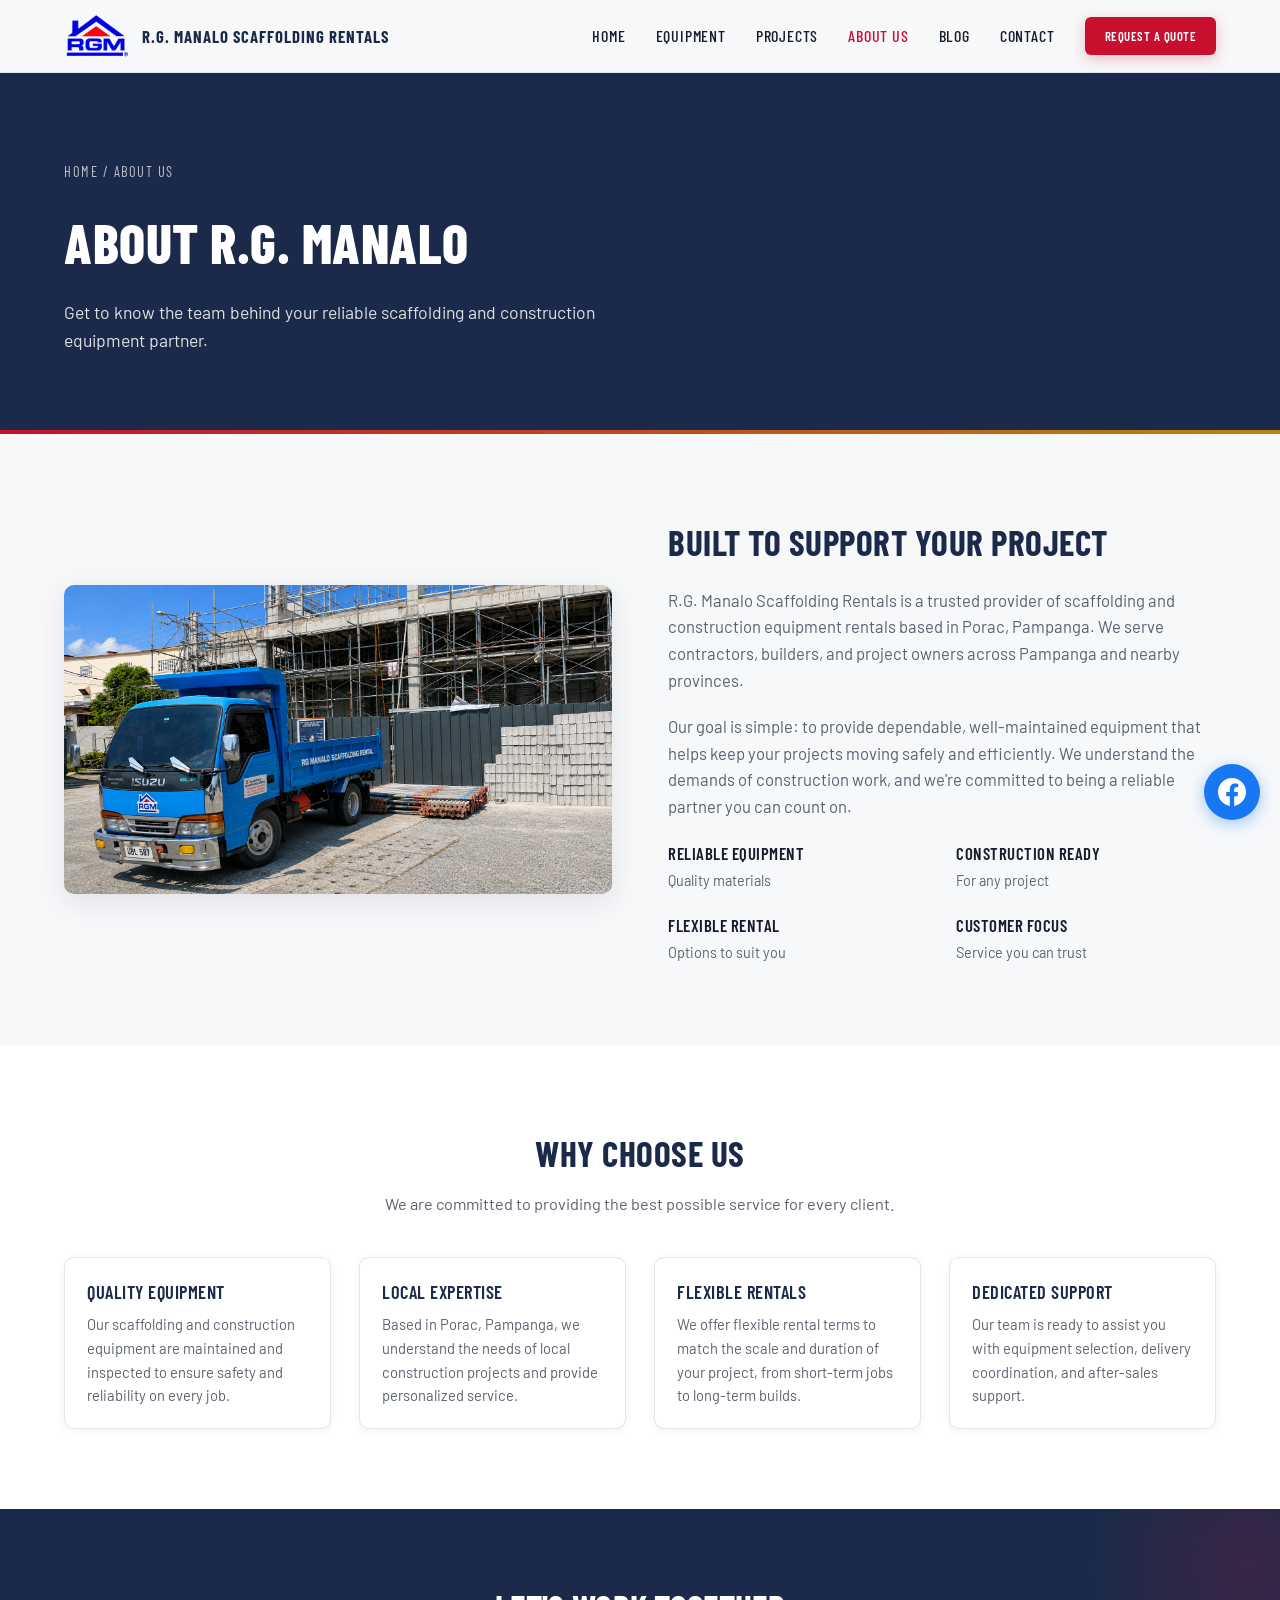
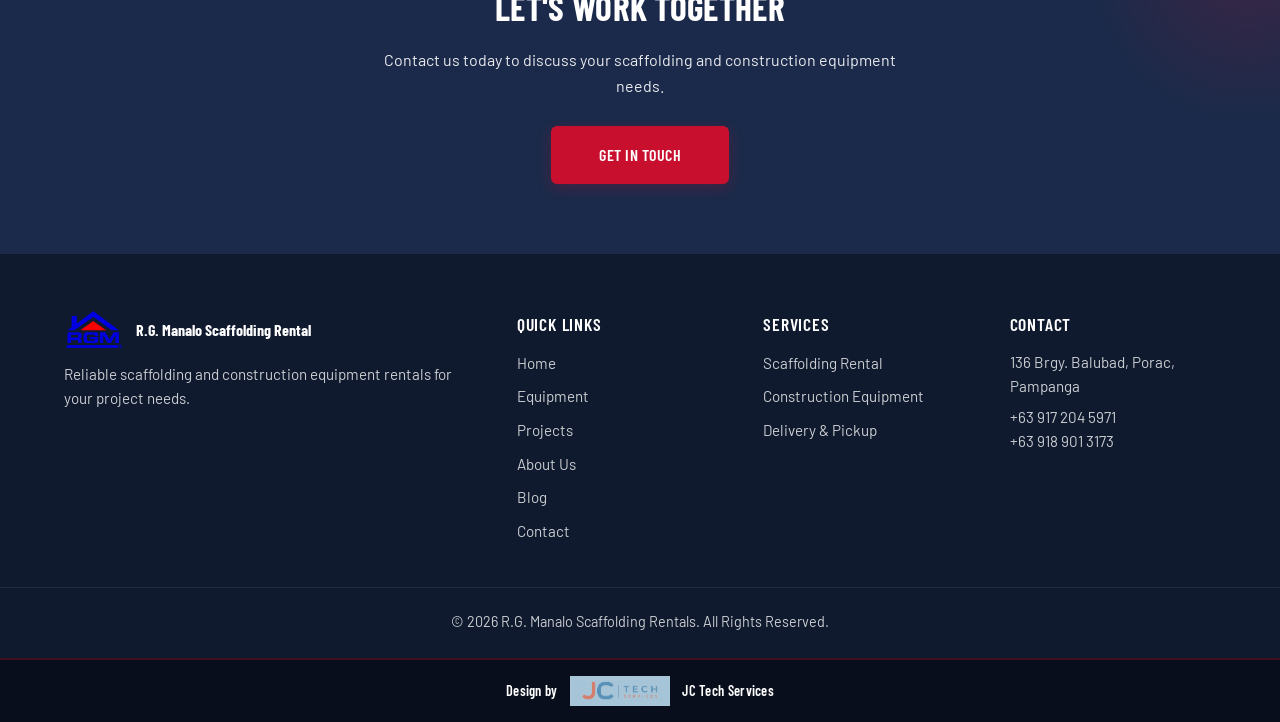
==== about.html @ a7d80285 "Add files via upload" ====
<!DOCTYPE html>
<html lang="en">
<head>
  <meta charset="UTF-8" />
  <meta name="viewport" content="width=device-width, initial-scale=1.0" />
  <title>About Us | R.G. Manalo Scaffolding Rentals</title>
  <meta name="description" content="Learn about R.G. Manalo Scaffolding Rentals, a trusted provider of scaffolding and construction equipment in Pampanga." />
  <link rel="preconnect" href="https://fonts.googleapis.com" />
  <link rel="preconnect" href="https://fonts.gstatic.com" crossorigin />
  <link href="https://fonts.googleapis.com/css2?family=Barlow+Condensed:wght@500;600;700;800&family=Barlow:wght@400;500;600;700&display=swap" rel="stylesheet" />
  <link rel="stylesheet" href="css/style.css" />
</head>
<body>

  <a href="https://www.facebook.com/" target="_blank" rel="noopener" class="sticky-facebook" aria-label="Visit our Facebook page">
    <svg viewBox="0 0 24 24"><path d="M24 12.073c0-6.627-5.373-12-12-12s-12 5.373-12 12c0 5.99 4.388 10.954 10.125 11.854v-8.385H7.078v-3.47h3.047V9.43c0-3.007 1.792-4.669 4.533-4.669 1.312 0 2.686.235 2.686.235v2.953H15.83c-1.491 0-1.956.925-1.956 1.874v2.25h3.328l-.532 3.47h-2.796v8.385C19.612 23.027 24 18.062 24 12.073z"/></svg>
  </a>

  <header class="site-header" id="siteHeader">
    <div class="container header-inner">
      <a href="index.html" class="logo">
        <img src="images/logo.png" alt="R.G. Manalo Scaffolding Rentals logo" />
        <span class="logo-text">R.G. Manalo Scaffolding Rentals</span>
      </a>
      <nav class="nav" id="mainNav">
        <ul class="nav-list" id="navList">
          <li><a href="index.html">Home</a></li>
          <li><a href="equipment.html">Equipment</a></li>
          <li><a href="projects.html">Projects</a></li>
          <li><a href="about.html">About Us</a></li>
          <li><a href="blog.html">Blog</a></li>
          <li><a href="contact.html">Contact</a></li>
        </ul>
        <a href="contact.html" class="btn btn-primary btn-cta-nav">Request a Quote</a>
        <button class="hamburger" id="hamburger" aria-label="Toggle navigation" aria-controls="navList" aria-expanded="false">
          <span></span><span></span><span></span>
        </button>
      </nav>
    </div>
  </header>

  <section class="page-header">
    <div class="container">
      <div class="breadcrumb"><a href="index.html">Home</a> / About Us</div>
      <h1>About R.G. Manalo</h1>
      <p>Get to know the team behind your reliable scaffolding and construction equipment partner.</p>
    </div>
  </section>

  <section class="about">
    <div class="container about-grid">
      <div class="about-image">
        <img src="images/about.png" alt="R.G. Manalo Scaffolding Rentals team and equipment" />
      </div>
      <div class="about-text">
        <h2>Built to Support Your Project</h2>
        <p>R.G. Manalo Scaffolding Rentals is a trusted provider of scaffolding and construction equipment rentals based in Porac, Pampanga. We serve contractors, builders, and project owners across Pampanga and nearby provinces.</p>
        <p>Our goal is simple: to provide dependable, well-maintained equipment that helps keep your projects moving safely and efficiently. We understand the demands of construction work, and we're committed to being a reliable partner you can count on.</p>
        <div class="stats">
          <div><strong>Reliable Equipment</strong><span>Quality materials</span></div>
          <div><strong>Construction Ready</strong><span>For any project</span></div>
          <div><strong>Flexible Rental</strong><span>Options to suit you</span></div>
          <div><strong>Customer Focus</strong><span>Service you can trust</span></div>
        </div>
      </div>
    </div>
  </section>

  <section>
    <div class="container">
      <div class="text-center">
        <h2 class="section-title">Why Choose Us</h2>
        <p class="section-sub">We are committed to providing the best possible service for every client.</p>
      </div>
      <div class="card-grid">
        <div class="card">
          <div class="card-body">
            <h3>Quality Equipment</h3>
            <p>Our scaffolding and construction equipment are maintained and inspected to ensure safety and reliability on every job.</p>
          </div>
        </div>
        <div class="card">
          <div class="card-body">
            <h3>Local Expertise</h3>
            <p>Based in Porac, Pampanga, we understand the needs of local construction projects and provide personalized service.</p>
          </div>
        </div>
        <div class="card">
          <div class="card-body">
            <h3>Flexible Rentals</h3>
            <p>We offer flexible rental terms to match the scale and duration of your project, from short-term jobs to long-term builds.</p>
          </div>
        </div>
        <div class="card">
          <div class="card-body">
            <h3>Dedicated Support</h3>
            <p>Our team is ready to assist you with equipment selection, delivery coordination, and after-sales support.</p>
          </div>
        </div>
      </div>
    </div>
  </section>

  <section class="featured-cta">
    <div class="container">
      <h2>Let's Work Together</h2>
      <p>Contact us today to discuss your scaffolding and construction equipment needs.</p>
      <a href="contact.html" class="btn btn-primary btn-large">Get in Touch</a>
    </div>
  </section>

  <footer class="site-footer">
    <div class="container footer-grid">
      <div>
        <div class="footer-logo">
          <img src="images/logo.png" alt="R.G. Manalo Scaffolding Rentals logo" />
          <span style="font-weight:700;color:#fff;font-family:'Barlow Condensed',sans-serif;">R.G. Manalo Scaffolding Rental</span>
        </div>
        <p>Reliable scaffolding and construction equipment rentals for your project needs.</p>
      </div>
      <div>
        <h4>Quick Links</h4>
        <ul>
          <li><a href="index.html">Home</a></li>
          <li><a href="equipment.html">Equipment</a></li>
          <li><a href="projects.html">Projects</a></li>
          <li><a href="about.html">About Us</a></li>
          <li><a href="blog.html">Blog</a></li>
          <li><a href="contact.html">Contact</a></li>
        </ul>
      </div>
      <div>
        <h4>Services</h4>
        <ul>
          <li><a href="equipment.html">Scaffolding Rental</a></li>
          <li><a href="equipment.html">Construction Equipment</a></li>
          <li><a href="contact.html">Delivery &amp; Pickup</a></li>
        </ul>
      </div>
      <div>
        <h4>Contact</h4>
        <p>136 Brgy. Balubad, Porac, Pampanga</p>
        <p>+63 917 204 5971<br />+63 918 901 3173</p>
      </div>
    </div>
    <div class="footer-bottom">
      <p>&copy; 2026 R.G. Manalo Scaffolding Rentals. All Rights Reserved.</p>
    </div>
  </footer>

  <div class="design-credit">
    <div class="container credit-content">
      <span>Design by</span>
      <img src="images/jc-logo.png" alt="JC Tech Services logo" />
      <span><a href="#" target="_blank">JC Tech Services</a></span>
    </div>
  </div>

  <script src="js/main.js"></script>
</body>
</html>
---- css/style.css ----
/* ===== RESET & BASE ===== */
* { margin: 0; padding: 0; box-sizing: border-box; }
html { scroll-behavior: smooth; -webkit-text-size-adjust: 100%; }
body {
  font-family: 'Barlow', sans-serif;
  color: #1a1a2e;
  background: #ffffff;
  line-height: 1.6;
  overflow-x: hidden;
}
body.menu-open { overflow: hidden; }
img { max-width: 100%; display: block; }
a { text-decoration: none; color: inherit; }
ul { list-style: none; }
.container { width: 100%; max-width: 1200px; margin: 0 auto; padding: 0 24px; }

/* ===== PROFESSIONAL COLOR PALETTE ===== */
:root {
  --brand-primary: #1B2A4A;
  --brand-accent: #C8102E;
  --brand-gold: #B8860B;
  --white: #FFFFFF;
  --dark: #1a1a2e;
  --dark-navy: #0F1A2E;
  --light-gray: #F7F8FA;
  --medium-gray: #5A6270;
  --border: #E2E5EA;
  --shadow-sm: 0 2px 8px rgba(15, 26, 46, 0.06);
  --shadow-md: 0 8px 30px rgba(15, 26, 46, 0.10);
  --shadow-lg: 0 16px 48px rgba(15, 26, 46, 0.14);
}

/* ===== TYPOGRAPHY ===== */
h1, h2, h3, h4, h5, h6, .logo-text, .btn, .hero-label,
.section-title, .nav-list a, .card-body h3, .blog-card h3,
.project-card h3, .breadcrumb, .blog-meta, .footer-grid h3,
.footer-grid h4, .design-credit .credit-content span {
  font-family: 'Barlow Condensed', 'Barlow', sans-serif;
  letter-spacing: 0.3px;
}

/* ===== BUTTONS ===== */
.btn {
  display: inline-block;
  padding: 13px 32px;
  font-weight: 600;
  font-size: 1rem;
  border-radius: 6px;
  border: none;
  cursor: pointer;
  transition: all 0.25s ease;
  text-align: center;
  letter-spacing: 0.5px;
  text-transform: uppercase;
  font-size: 0.9rem;
}
.btn-primary {
  background: var(--brand-accent);
  color: #fff;
  box-shadow: 0 4px 14px rgba(200, 16, 46, 0.25);
}
.btn-primary:hover {
  background: #a30d26;
  transform: translateY(-2px);
  box-shadow: 0 8px 22px rgba(200, 16, 46, 0.35);
}
.btn-outline {
  background: transparent;
  color: #fff;
  border: 2px solid rgba(255, 255, 255, 0.5);
}
.btn-outline:hover { background: rgba(255, 255, 255, 0.1); border-color: #fff; }
.btn-navy {
  background: var(--brand-primary);
  color: #fff;
  box-shadow: 0 4px 14px rgba(27, 42, 74, 0.25);
}
.btn-navy:hover { background: #14203a; transform: translateY(-2px); }
.btn-large { padding: 16px 48px; font-size: 1rem; }

/* ===== STICKY FACEBOOK ===== */
.sticky-facebook {
  position: fixed; right: 20px; bottom: 80px; z-index: 999;
  background: #1877f2; color: #fff; width: 56px; height: 56px;
  border-radius: 50%; display: flex; align-items: center; justify-content: center;
  box-shadow: 0 4px 16px rgba(24, 119, 242, 0.4);
  transition: transform 0.25s ease, box-shadow 0.25s ease;
}
.sticky-facebook:hover { transform: scale(1.1); box-shadow: 0 6px 24px rgba(24, 119, 242, 0.6); }
.sticky-facebook svg { width: 28px; height: 28px; fill: #fff; }

/* ===== HEADER ===== */
.site-header {
  position: fixed; top: 0; left: 0; width: 100%; z-index: 1000;
  background: rgba(255, 255, 255, 0.97);
  backdrop-filter: blur(10px);
  box-shadow: 0 1px 0 var(--border);
  transition: all 0.3s ease;
  padding: 14px 0;
}
.site-header.scrolled { padding: 8px 0; box-shadow: var(--shadow-sm); }
.header-inner { display: flex; align-items: center; justify-content: space-between; }
.logo { display: flex; align-items: center; gap: 12px; }
.logo img { height: 44px; width: auto; display: block; }
.logo-text {
  font-weight: 700;
  font-size: 1.05rem;
  line-height: 1.2;
  color: var(--brand-primary);
  text-transform: uppercase;
  letter-spacing: 1px;
}
.nav { display: flex; align-items: center; gap: 8px; }
.nav-list { display: flex; gap: 2px; }
.nav-list a {
  font-weight: 500;
  font-size: 1rem;
  padding: 8px 14px;
  border-radius: 6px;
  color: var(--dark);
  transition: all 0.2s;
  text-transform: uppercase;
  letter-spacing: 0.8px;
}
.nav-list a:hover, .nav-list a.active {
  background: var(--light-gray); color: var(--brand-accent);
}
.btn-cta-nav { padding: 9px 20px; font-size: 0.8rem; margin-left: 8px; }

/* ===== HAMBURGER ===== */
.hamburger {
  display: none;
  flex-direction: column;
  gap: 5px;
  background: none;
  border: none;
  cursor: pointer;
  padding: 8px;
  z-index: 1002;
  position: relative;
}
.hamburger span {
  display: block;
  width: 28px;
  height: 2.5px;
  background: var(--brand-primary);
  border-radius: 2px;
  transition: all 0.3s ease;
  transform-origin: center;
}
.hamburger.active span:nth-child(1) { transform: translateY(7.5px) rotate(45deg); }
.hamburger.active span:nth-child(2) { opacity: 0; transform: scaleX(0); }
.hamburger.active span:nth-child(3) { transform: translateY(-7.5px) rotate(-45deg); }

/* ===== HERO (LEFT-ALIGNED) ===== */
.hero {
  position: relative;
  min-height: 92vh;
  display: flex;
  align-items: center;
  padding: 120px 0 80px;
  overflow: hidden;
}
.hero-bg { position: absolute; inset: 0; z-index: 0; }
.hero-bg video, .hero-bg img { width: 100%; height: 100%; object-fit: cover; }
.hero-overlay {
  position: absolute; inset: 0;
  background: linear-gradient(90deg, rgba(15, 26, 46, 0.85) 0%, rgba(15, 26, 46, 0.5) 55%, rgba(15, 26, 46, 0.15) 100%);
  z-index: 1;
}
.hero-content {
  position: relative; z-index: 2; color: #fff;
  max-width: 1200px; text-align: left; margin: 0;
  padding-left: 80px; padding-right: 200px; width: 100%;
}
.hero-label {
  display: inline-block;
  font-weight: 600;
  font-size: 0.8rem;
  letter-spacing: 2.5px;
  text-transform: uppercase;
  color: #fff;
  background: var(--brand-accent);
  padding: 6px 16px;
  border-radius: 4px;
  margin-bottom: 22px;
}
.hero h1 {
  font-weight: 800;
  font-size: clamp(2.6rem, 6.5vw, 4.4rem);
  line-height: 1.02;
  margin-bottom: 18px;
  letter-spacing: -0.5px;
  text-transform: uppercase;
}
.hero p {
  font-family: 'Barlow', sans-serif;
  font-size: 1.12rem;
  opacity: 0.92;
  max-width: 520px;
  margin-bottom: 34px;
  line-height: 1.7;
}
.hero-actions { display: flex; flex-wrap: wrap; gap: 14px; }

/* ===== PAGE HEADER ===== */
.page-header {
  position: relative; padding: 160px 0 80px;
  background: var(--brand-primary); color: #fff;
  text-align: left; overflow: hidden;
}
.page-header::after {
  content: ''; position: absolute; bottom: 0; left: 0;
  width: 100%; height: 4px;
  background: linear-gradient(90deg, var(--brand-accent), var(--brand-gold));
}
.page-header h1 {
  font-weight: 800;
  font-size: clamp(2.2rem, 5vw, 3.4rem);
  margin-bottom: 12px;
  text-transform: uppercase;
  letter-spacing: 0.5px;
}
.page-header p { font-size: 1.1rem; opacity: 0.85; max-width: 600px; }
.breadcrumb {
  font-size: 0.9rem; opacity: 0.7; margin-bottom: 16px;
  text-transform: uppercase; letter-spacing: 1.5px;
}
.breadcrumb a:hover { opacity: 1; text-decoration: underline; }

/* ===== SECTIONS ===== */
section { padding: 80px 0; }
.section-title {
  font-weight: 700;
  font-size: 2.2rem;
  color: var(--brand-primary);
  margin-bottom: 10px;
  text-transform: uppercase;
  letter-spacing: 0.5px;
}
.section-sub {
  color: var(--medium-gray);
  font-size: 1.02rem;
  margin-bottom: 40px;
  max-width: 640px;
}
.text-center { text-align: center; }
.text-center .section-sub { margin-left: auto; margin-right: auto; }

/* ===== ABOUT ===== */
.about { background: var(--light-gray); }
.about-grid {
  display: grid; grid-template-columns: 1fr 1fr;
  gap: 56px; align-items: center;
}
.about-image img { width: 100%; height: auto; border-radius: 10px; box-shadow: var(--shadow-md); }
.about-text h2 {
  font-weight: 700;
  font-size: 2.2rem;
  color: var(--brand-primary);
  margin-bottom: 16px;
  text-transform: uppercase;
  letter-spacing: 0.5px;
}
.about-text p { color: var(--medium-gray); margin-bottom: 20px; font-size: 1.04rem; }
.stats { display: grid; grid-template-columns: 1fr 1fr; gap: 20px 28px; }
.stats strong {
  display: block;
  font-family: 'Barlow Condensed', sans-serif;
  font-weight: 600;
  color: var(--dark);
  font-size: 1.05rem;
  text-transform: uppercase;
  letter-spacing: 0.5px;
}
.stats span { font-size: 0.9rem; color: var(--medium-gray); }

/* ===== CARDS ===== */
.card-grid {
  display: grid; grid-template-columns: repeat(auto-fill, minmax(260px, 1fr));
  gap: 28px;
}
.card {
  background: #fff; border-radius: 10px; overflow: hidden;
  box-shadow: var(--shadow-sm); border: 1px solid var(--border);
  transition: all 0.3s ease;
}
.card:hover { transform: translateY(-4px); box-shadow: var(--shadow-md); }
.card-img {
  aspect-ratio: 4/3; background: #eee; background-size: cover;
  background-position: center; cursor: pointer;
}
.card-body { padding: 20px 22px; }
.card-body h3 {
  font-weight: 600;
  font-size: 1.15rem;
  color: var(--brand-primary);
  margin-bottom: 6px;
  text-transform: uppercase;
  letter-spacing: 0.5px;
}
.card-body p { font-size: 0.92rem; color: var(--medium-gray); }

/* ===== GALLERY ===== */
.gallery-grid {
  display: grid; grid-template-columns: repeat(auto-fill, minmax(220px, 1fr));
  gap: 24px;
}
.gallery-item {
  position: relative; border-radius: 10px; overflow: hidden;
  cursor: pointer; aspect-ratio: 1/1; background: #ddd;
  background-size: cover; background-position: center;
  transition: all 0.3s; box-shadow: var(--shadow-sm);
}
.gallery-item:hover { transform: scale(1.02); box-shadow: var(--shadow-md); }
.gallery-item .gallery-label {
  position: absolute; bottom: 0; left: 0; right: 0;
  padding: 14px 16px;
  background: linear-gradient(transparent, rgba(15, 26, 46, 0.85));
  color: #fff;
  font-family: 'Barlow Condensed', sans-serif;
  font-weight: 600;
  font-size: 0.95rem;
  text-transform: uppercase;
  letter-spacing: 0.8px;
  transform: translateY(100%);
  transition: transform 0.3s;
}
.gallery-item:hover .gallery-label { transform: translateY(0); }

/* ===== MARQUEE ===== */
.marquee-section {
  padding: 30px 0; background: var(--dark-navy); overflow: hidden;
  border-top: 3px solid var(--brand-accent);
  border-bottom: 3px solid var(--brand-accent);
}
.marquee-wrapper { display: flex; overflow: hidden; gap: 0; }
.marquee-track {
  display: flex; gap: 10px; animation: marqueeScroll 30s linear infinite; flex-shrink: 0;
}
.marquee-track img {
  height: 150px; width: 240px; object-fit: cover;
  border-radius: 8px; cursor: pointer; flex-shrink: 0;
  transition: transform 0.3s ease, border-color 0.3s ease;
  border: 3px solid rgba(255, 255, 255, 0.08);
}
.marquee-track img:hover { transform: scale(1.06); border-color: var(--brand-accent); }
@keyframes marqueeScroll {
  0% { transform: translateX(0); }
  100% { transform: translateX(-50%); }
}

/* ===== CTA SECTIONS ===== */
.featured-cta {
  background: var(--brand-primary); padding: 70px 0;
  text-align: center; color: #fff; position: relative; overflow: hidden;
}
.featured-cta::before {
  content: ''; position: absolute; top: -30%; right: -10%;
  width: 320px; height: 320px;
  background: radial-gradient(circle, rgba(200, 16, 46, 0.18), transparent 70%);
  border-radius: 50%;
}
.featured-cta h2 {
  font-weight: 700;
  font-size: 2.2rem;
  margin-bottom: 12px;
  text-transform: uppercase;
}
.featured-cta p { max-width: 560px; margin: 0 auto 28px; opacity: 0.9; }

.visual-cta {
  position: relative; padding: 90px 0; background: var(--dark-navy);
  text-align: center; color: #fff;
  background-image: url('../images/cta-scaffold.jpg');
  background-size: cover; background-position: center;
}
.visual-overlay { position: absolute; inset: 0; background: rgba(15, 26, 46, 0.80); }
.visual-content { position: relative; z-index: 2; max-width: 680px; margin: 0 auto; }
.visual-content h2 {
  font-weight: 700;
  font-size: 2.4rem;
  margin-bottom: 14px;
  text-transform: uppercase;
}
.visual-content p { font-size: 1.08rem; opacity: 0.9; margin-bottom: 28px; }

/* ===== CONTACT ===== */
.contact { background: var(--light-gray); }
.contact-grid {
  display: grid; grid-template-columns: 1fr 1fr;
  gap: 56px; align-items: start;
}
.contact-info h2 {
  font-weight: 700;
  font-size: 2.1rem;
  color: var(--brand-primary);
  margin-bottom: 18px;
  text-transform: uppercase;
}
.contact-info p { margin-bottom: 10px; font-size: 1rem; color: var(--dark); }
.contact-icon { margin-right: 8px; font-size: 1.1rem; }
.map-container {
  width: 100%; height: 400px; border-radius: 10px; overflow: hidden;
  box-shadow: var(--shadow-sm); border: 1px solid var(--border);
}
.map-container iframe { width: 100%; height: 100%; border: none; }

/* ===== FOOTER ===== */
.site-footer {
  background: var(--dark-navy); color: rgba(255, 255, 255, 0.78);
  padding: 56px 0 24px;
}
.footer-grid {
  display: grid; grid-template-columns: 2fr 1fr 1fr 1fr;
  gap: 40px; margin-bottom: 36px;
}
.footer-grid h3, .footer-grid h4 {
  font-weight: 600;
  color: #fff;
  margin-bottom: 12px;
  font-size: 1.1rem;
  text-transform: uppercase;
  letter-spacing: 0.8px;
}
.footer-logo { display: flex; align-items: center; gap: 12px; margin-bottom: 12px; }
.footer-logo img { height: 40px; width: auto; }
.footer-grid ul li { margin-bottom: 8px; }
.footer-grid ul a { font-size: 0.95rem; transition: color 0.2s; }
.footer-grid ul a:hover { color: var(--brand-gold); }
.footer-grid p { font-size: 0.95rem; margin-bottom: 6px; }
.footer-bottom {
  border-top: 1px solid rgba(255, 255, 255, 0.08);
  padding-top: 22px; text-align: center; font-size: 0.9rem;
}

/* ===== DESIGN CREDIT ===== */
.design-credit {
  background: #080E1C; padding: 16px 0;
  border-top: 2px solid rgba(200, 16, 46, 0.3); text-align: center;
}
.design-credit .credit-content {
  display: flex; align-items: center; justify-content: center;
  gap: 12px; color: rgba(255, 255, 255, 0.7);
  font-size: 0.9rem; font-family: 'Barlow', sans-serif;
}
.design-credit .credit-content img { height: 30px; width: auto; filter: brightness(0.9); }
.design-credit .credit-content span { color: #fff; font-weight: 600; }
.design-credit .credit-content a { color: #fff; transition: color 0.3s; }
.design-credit .credit-content a:hover { color: var(--brand-accent); }

/* ===== FULLSCREEN OVERLAY ===== */
.fullscreen-overlay {
  display: none; position: fixed; inset: 0;
  background: rgba(0, 0, 0, 0.95); z-index: 3000;
  align-items: center; justify-content: center;
  padding: 40px; cursor: pointer;
}
.fullscreen-overlay.active { display: flex; }
.fullscreen-overlay img {
  max-width: 90vw; max-height: 85vh; object-fit: contain;
  border-radius: 8px; box-shadow: 0 8px 40px rgba(0, 0, 0, 0.5);
}
.fullscreen-overlay .close-full {
  position: absolute; top: 30px; right: 40px;
  color: #fff; font-size: 3rem; background: none;
  border: none; cursor: pointer; transition: transform 0.3s;
  font-family: 'Barlow', sans-serif; line-height: 1;
}
.fullscreen-overlay .close-full:hover { transform: rotate(90deg); }

/* ===== BLOG ===== */
.blog-grid {
  display: grid; grid-template-columns: repeat(auto-fill, minmax(320px, 1fr));
  gap: 32px;
}
.blog-card {
  background: #fff; border-radius: 10px; overflow: hidden;
  box-shadow: var(--shadow-sm); border: 1px solid var(--border);
  transition: all 0.3s ease;
}
.blog-card:hover { transform: translateY(-4px); box-shadow: var(--shadow-md); }
.blog-card .blog-img {
  aspect-ratio: 16/9; background: #eee; background-size: cover; background-position: center;
}
.blog-card .blog-body { padding: 24px; }
.blog-card .blog-meta {
  font-size: 0.85rem; color: var(--brand-accent);
  font-weight: 600; text-transform: uppercase;
  letter-spacing: 1.2px; margin-bottom: 8px;
}
.blog-card h3 {
  font-weight: 600;
  font-size: 1.25rem;
  color: var(--brand-primary);
  margin-bottom: 8px; line-height: 1.3;
  text-transform: uppercase;
  letter-spacing: 0.3px;
}
.blog-card p { font-size: 0.95rem; color: var(--medium-gray); margin-bottom: 14px; }
.blog-card .read-more {
  font-family: 'Barlow Condensed', sans-serif;
  font-weight: 600;
  font-size: 0.95rem;
  color: var(--brand-accent);
  text-transform: uppercase;
  letter-spacing: 1px;
}
.blog-card .read-more:hover { text-decoration: underline; }

/* ===== PROJECTS ===== */
.project-grid {
  display: grid; grid-template-columns: repeat(auto-fill, minmax(300px, 1fr));
  gap: 28px;
}
.project-card {
  position: relative; border-radius: 10px; overflow: hidden;
  aspect-ratio: 4/3; background: #ddd; background-size: cover;
  background-position: center; cursor: pointer;
  box-shadow: var(--shadow-sm); transition: all 0.3s;
}
.project-card:hover { transform: scale(1.02); box-shadow: var(--shadow-md); }
.project-card .project-info {
  position: absolute; bottom: 0; left: 0; right: 0;
  padding: 24px 22px 20px;
  background: linear-gradient(transparent, rgba(15, 26, 46, 0.9));
  color: #fff;
}
.project-card .project-info h3 {
  font-weight: 600;
  font-size: 1.2rem; margin-bottom: 4px;
  text-transform: uppercase;
  letter-spacing: 0.5px;
}
.project-card .project-info span { font-size: 0.9rem; opacity: 0.85; }

/* ===== RESPONSIVE ===== */
@media (max-width: 992px) {
  .about-grid, .contact-grid { grid-template-columns: 1fr; gap: 40px; }
  .footer-grid { grid-template-columns: 1fr 1fr; }
  .map-container { height: 300px; }
  .hero-content { padding-left: 40px; padding-right: 40px; }
}

/* ===== MOBILE ===== */
@media (max-width: 768px) {
  /* Full-screen mobile menu — FIXED */
  .nav-list {
    position: fixed;
    inset: 0;
    width: 100vw;
    height: 100vh;
    height: 100dvh;
    background: #ffffff;
    flex-direction: column;
    justify-content: center;
    align-items: center;
    gap: 6px;
    padding: 80px 24px 40px;
    margin: 0;
    z-index: 1001;
    overflow-y: auto;
    opacity: 0;
    visibility: hidden;
    pointer-events: none;
    transform: translateY(-12px);
    transition: opacity 0.3s ease, transform 0.3s ease, visibility 0.3s ease;
    display: flex;
  }
  .nav-list.open {
    opacity: 1;
    visibility: visible;
    pointer-events: auto;
    transform: translateY(0);
  }
  .nav-list li { width: 100%; text-align: center; }
  .nav-list a {
    display: block;
    font-size: 1.9rem;
    padding: 14px 20px;
    font-weight: 600;
    color: var(--dark);
    text-transform: uppercase;
    letter-spacing: 1.5px;
    transition: color 0.2s;
  }
  .nav-list a:hover, .nav-list a.active { color: var(--brand-accent); background: transparent; }
  .btn-cta-nav { display: none; }
  .hamburger { display: flex; }

  /* Hero — full screen on mobile */
  .hero {
    min-height: 100vh;
    min-height: 100dvh;
    padding: 100px 0 60px;
    align-items: center;
  }
  .hero-content {
    padding-left: 24px;
    padding-right: 24px;
    text-align: left;
    max-width: 100%;
  }
  .hero h1 { font-size: 2.4rem; line-height: 1.05; }
  .hero p { font-size: 1.05rem; max-width: 100%; }
  .hero-actions { gap: 10px; }

  .page-header { padding: 130px 0 60px; }
  .section-title { font-size: 1.8rem; }
  .about-text h2, .contact-info h2 { font-size: 1.8rem; }
  .featured-cta h2, .visual-content h2 { font-size: 1.8rem; }
  .stats { grid-template-columns: 1fr 1fr; }
  .gallery-grid { grid-template-columns: 1fr 1fr; }
  .footer-grid { grid-template-columns: 1fr; gap: 28px; }
  .sticky-facebook { right: 16px; bottom: 70px; width: 48px; height: 48px; }
  .sticky-facebook svg { width: 24px; height: 24px; }
  .marquee-track img { height: 100px; width: 160px; }
  .map-container { height: 250px; }
  .fullscreen-overlay .close-full { top: 20px; right: 24px; font-size: 2.2rem; }
  .fullscreen-overlay img { max-width: 95vw; max-height: 80vh; }
  .fullscreen-overlay { padding: 20px; }
  .blog-grid, .project-grid { grid-template-columns: 1fr; }
  section { padding: 60px 0; }
}

@media (max-width: 480px) {
  .gallery-grid { grid-template-columns: 1fr 1fr; }
  .hero-actions .btn { width: 100%; text-align: center; }
  .marquee-track img { height: 80px; width: 130px; }
  .map-container { height: 200px; }
  .hero-content { padding-left: 18px; padding-right: 18px; }
  .hero h1 { font-size: 2rem; }
  .hero p { font-size: 1rem; }
  .nav-list a { font-size: 1.5rem; padding: 12px 16px; }
  .design-credit .credit-content { flex-wrap: wrap; gap: 8px; font-size: 0.8rem; }
  .design-credit .credit-content img { height: 24px; }
}
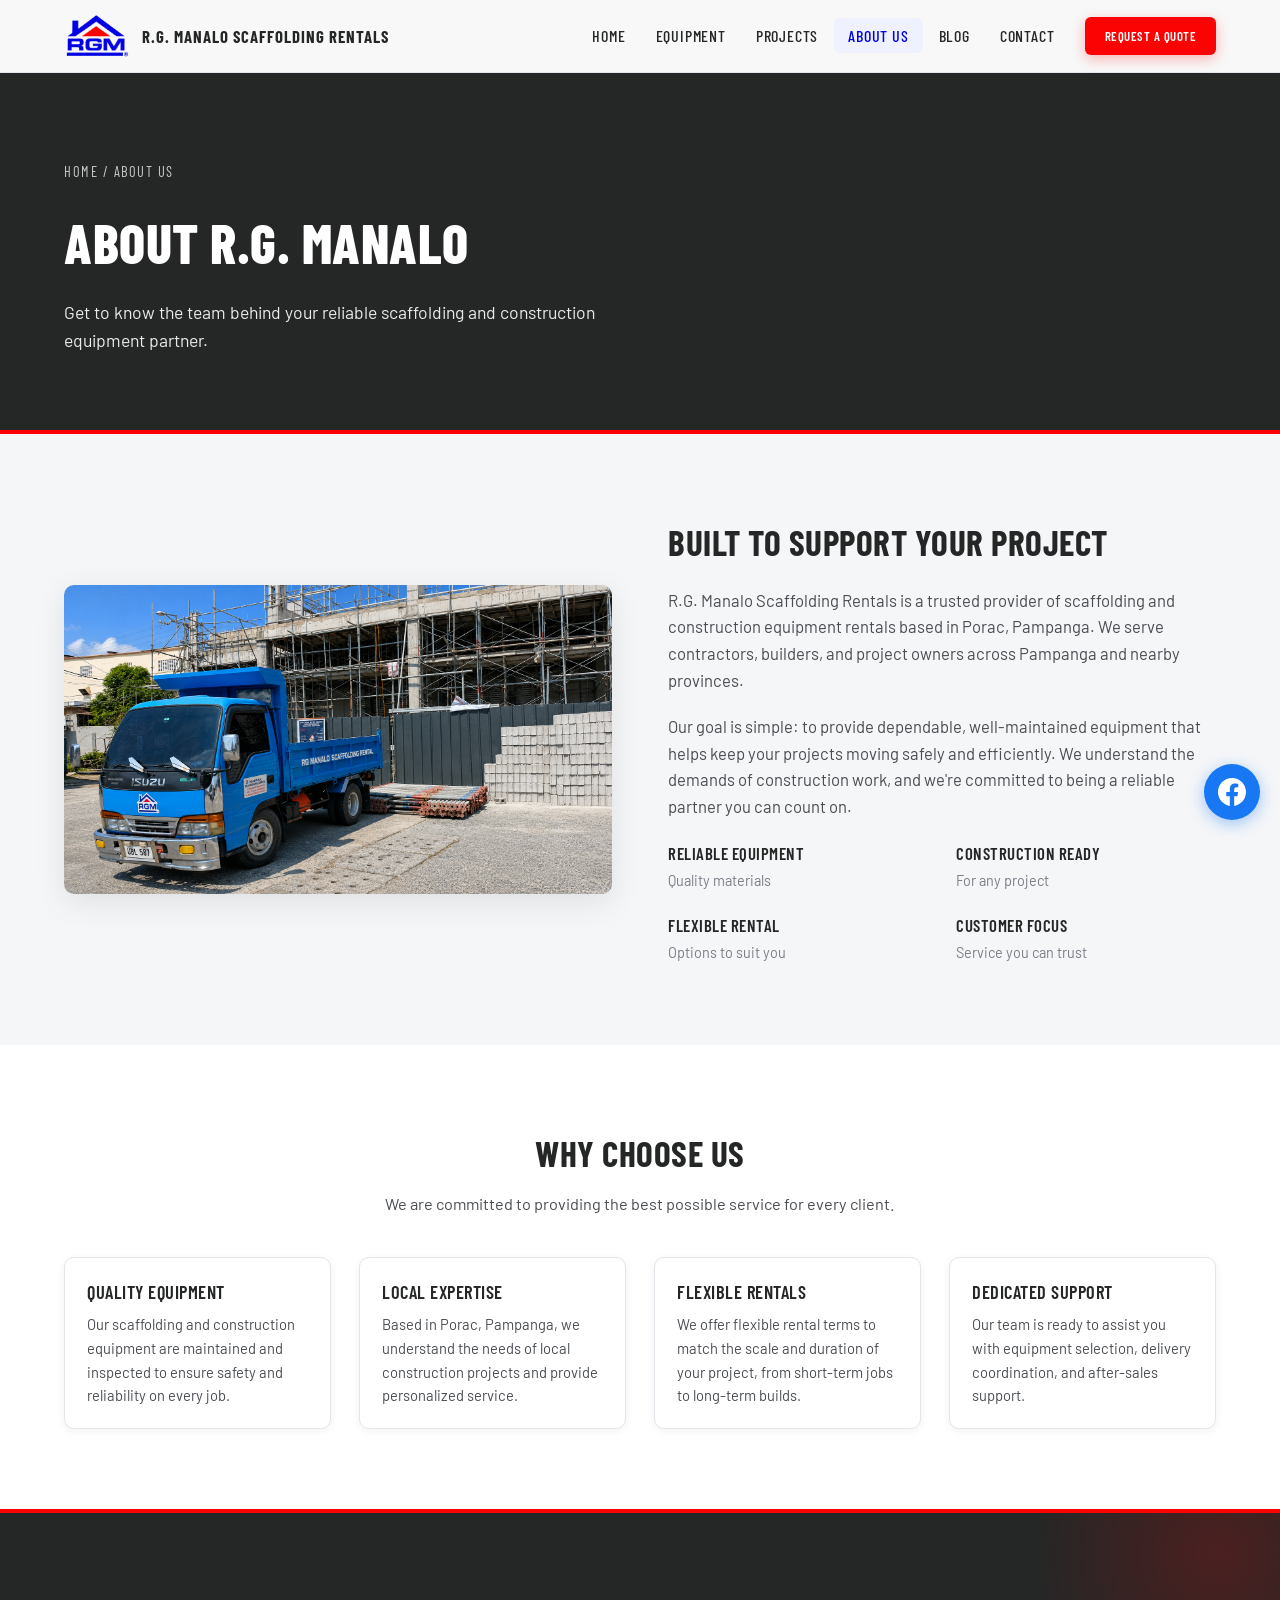
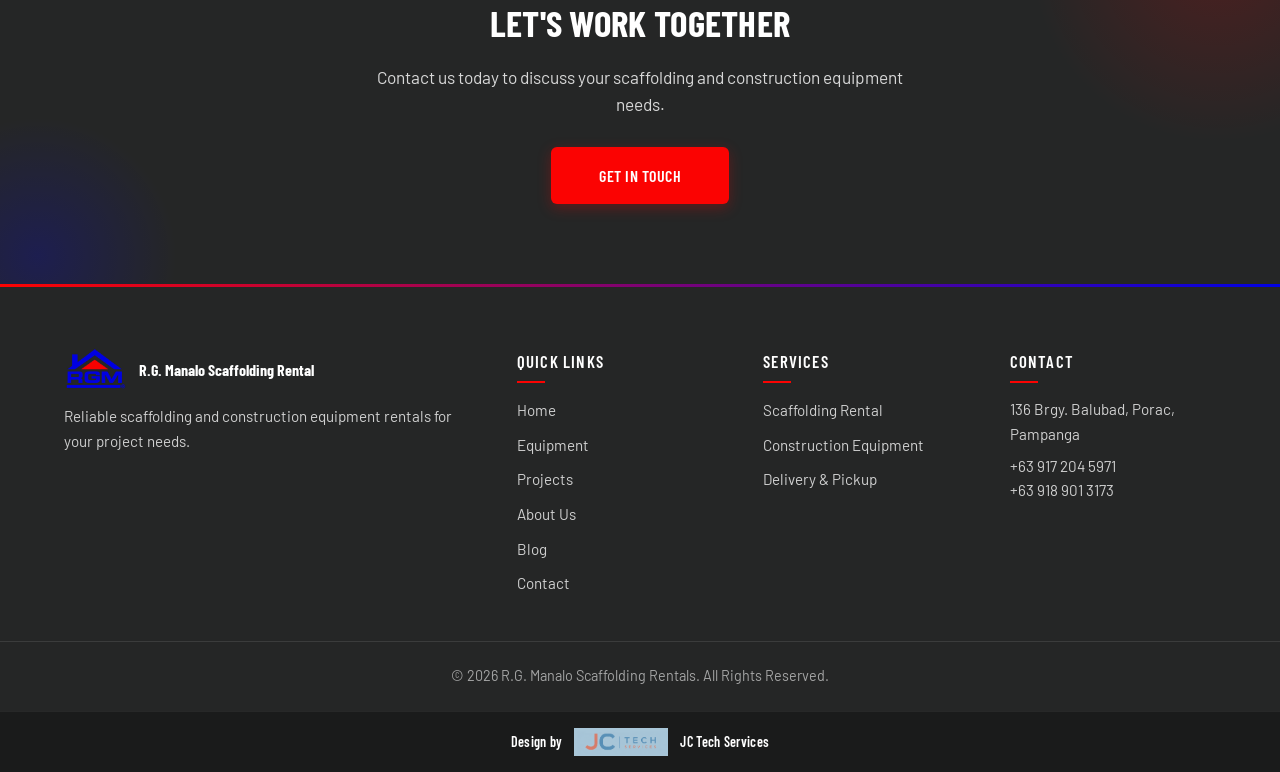
==== commit 02a84109: "Update about.html" ====
--- a/about.html
+++ b/about.html
@@ -158,4 +158,4 @@
 
   <script src="js/main.js"></script>
 </body>
-</html>+</html>
--- a/css/style.css
+++ b/css/style.css
@@ -3,7 +3,7 @@
 html { scroll-behavior: smooth; -webkit-text-size-adjust: 100%; }
 body {
   font-family: 'Barlow', sans-serif;
-  color: #1a1a2e;
+  color: #252626;
   background: #ffffff;
   line-height: 1.6;
   overflow-x: hidden;
@@ -14,20 +14,26 @@
 ul { list-style: none; }
 .container { width: 100%; max-width: 1200px; margin: 0 auto; padding: 0 24px; }
 
-/* ===== PROFESSIONAL COLOR PALETTE ===== */
+/* ===== BRAND COLORS (3-COLOR SYSTEM) ===== */
 :root {
-  --brand-primary: #1B2A4A;
-  --brand-accent: #C8102E;
-  --brand-gold: #B8860B;
+  --brand-primary: #0102E3;      /* Blue — used sparingly */
+  --brand-secondary: #FB0302;    /* Red — CTAs & accents */
+  --brand-dark: #252626;         /* Charcoal — text, footer, CTA */
+
+  --primary-dark: #0101b8;
+  --primary-soft: #f0f1ff;
+  --secondary-dark: #c90202;
+
   --white: #FFFFFF;
-  --dark: #1a1a2e;
-  --dark-navy: #0F1A2E;
-  --light-gray: #F7F8FA;
-  --medium-gray: #5A6270;
+  --light-gray: #F5F6F8;
   --border: #E2E5EA;
-  --shadow-sm: 0 2px 8px rgba(15, 26, 46, 0.06);
-  --shadow-md: 0 8px 30px rgba(15, 26, 46, 0.10);
-  --shadow-lg: 0 16px 48px rgba(15, 26, 46, 0.14);
+  --text-dark: #252626;
+  --text-body: #4A4D52;
+  --text-muted: #7A7D85;
+
+  --shadow-sm: 0 2px 8px rgba(37, 38, 38, 0.06);
+  --shadow-md: 0 8px 30px rgba(37, 38, 38, 0.10);
+  --shadow-lg: 0 16px 48px rgba(37, 38, 38, 0.14);
 }
 
 /* ===== TYPOGRAPHY ===== */
@@ -44,7 +50,7 @@
   display: inline-block;
   padding: 13px 32px;
   font-weight: 600;
-  font-size: 1rem;
+  font-size: 0.9rem;
   border-radius: 6px;
   border: none;
   cursor: pointer;
@@ -52,30 +58,41 @@
   text-align: center;
   letter-spacing: 0.5px;
   text-transform: uppercase;
-  font-size: 0.9rem;
 }
 .btn-primary {
-  background: var(--brand-accent);
-  color: #fff;
-  box-shadow: 0 4px 14px rgba(200, 16, 46, 0.25);
+  background: var(--brand-secondary);
+  color: #fff;
+  box-shadow: 0 4px 14px rgba(251, 3, 2, 0.28);
 }
 .btn-primary:hover {
-  background: #a30d26;
+  background: var(--secondary-dark);
   transform: translateY(-2px);
-  box-shadow: 0 8px 22px rgba(200, 16, 46, 0.35);
+  box-shadow: 0 8px 22px rgba(251, 3, 2, 0.38);
 }
 .btn-outline {
   background: transparent;
+  color: var(--brand-dark);
+  border: 2px solid var(--brand-dark);
+}
+.btn-outline:hover {
+  background: var(--brand-dark);
+  color: #fff;
+}
+.btn-outline-light {
+  background: transparent;
   color: #fff;
   border: 2px solid rgba(255, 255, 255, 0.5);
 }
-.btn-outline:hover { background: rgba(255, 255, 255, 0.1); border-color: #fff; }
+.btn-outline-light:hover {
+  background: rgba(255, 255, 255, 0.1);
+  border-color: #fff;
+}
 .btn-navy {
   background: var(--brand-primary);
   color: #fff;
-  box-shadow: 0 4px 14px rgba(27, 42, 74, 0.25);
-}
-.btn-navy:hover { background: #14203a; transform: translateY(-2px); }
+  box-shadow: 0 4px 14px rgba(1, 2, 227, 0.25);
+}
+.btn-navy:hover { background: var(--primary-dark); transform: translateY(-2px); }
 .btn-large { padding: 16px 48px; font-size: 1rem; }
 
 /* ===== STICKY FACEBOOK ===== */
@@ -106,7 +123,7 @@
   font-weight: 700;
   font-size: 1.05rem;
   line-height: 1.2;
-  color: var(--brand-primary);
+  color: var(--brand-dark);
   text-transform: uppercase;
   letter-spacing: 1px;
 }
@@ -117,13 +134,13 @@
   font-size: 1rem;
   padding: 8px 14px;
   border-radius: 6px;
-  color: var(--dark);
+  color: var(--text-dark);
   transition: all 0.2s;
   text-transform: uppercase;
   letter-spacing: 0.8px;
 }
 .nav-list a:hover, .nav-list a.active {
-  background: var(--light-gray); color: var(--brand-accent);
+  background: var(--primary-soft); color: var(--brand-primary);
 }
 .btn-cta-nav { padding: 9px 20px; font-size: 0.8rem; margin-left: 8px; }
 
@@ -143,7 +160,7 @@
   display: block;
   width: 28px;
   height: 2.5px;
-  background: var(--brand-primary);
+  background: var(--brand-dark);
   border-radius: 2px;
   transition: all 0.3s ease;
   transform-origin: center;
@@ -152,67 +169,226 @@
 .hamburger.active span:nth-child(2) { opacity: 0; transform: scaleX(0); }
 .hamburger.active span:nth-child(3) { transform: translateY(-7.5px) rotate(-45deg); }
 
-/* ===== HERO (LEFT-ALIGNED) ===== */
+/* ===== SPLIT HERO (WHITE BG, TEXT LEFT, IMAGE RIGHT) ===== */
 .hero {
   position: relative;
+  background: #ffffff;
+  padding: 150px 0 90px;
   min-height: 92vh;
   display: flex;
   align-items: center;
-  padding: 120px 0 80px;
   overflow: hidden;
 }
-.hero-bg { position: absolute; inset: 0; z-index: 0; }
-.hero-bg video, .hero-bg img { width: 100%; height: 100%; object-fit: cover; }
-.hero-overlay {
-  position: absolute; inset: 0;
-  background: linear-gradient(90deg, rgba(15, 26, 46, 0.85) 0%, rgba(15, 26, 46, 0.5) 55%, rgba(15, 26, 46, 0.15) 100%);
+.hero::before {
+  content: '';
+  position: absolute;
+  top: 0;
+  left: 0;
+  width: 48%;
+  height: 100%;
+  background: linear-gradient(180deg, var(--primary-soft) 0%, var(--light-gray) 100%);
+  z-index: 0;
+  clip-path: polygon(0 0, 100% 0, 88% 100%, 0 100%);
+}
+.hero .container {
+  position: relative;
   z-index: 1;
-}
+  display: grid;
+  grid-template-columns: 1.05fr 1fr;
+  gap: 60px;
+  align-items: center;
+}
+
+/* LEFT: Text — ALL CHARCOAL */
 .hero-content {
-  position: relative; z-index: 2; color: #fff;
-  max-width: 1200px; text-align: left; margin: 0;
-  padding-left: 80px; padding-right: 200px; width: 100%;
+  text-align: left;
+  padding: 0;
+  max-width: 100%;
 }
 .hero-label {
   display: inline-block;
-  font-weight: 600;
-  font-size: 0.8rem;
+  font-weight: 700;
+  font-size: 0.82rem;
   letter-spacing: 2.5px;
   text-transform: uppercase;
   color: #fff;
-  background: var(--brand-accent);
-  padding: 6px 16px;
+  background: var(--brand-secondary);
+  padding: 7px 18px;
   border-radius: 4px;
-  margin-bottom: 22px;
+  margin-bottom: 24px;
 }
 .hero h1 {
   font-weight: 800;
-  font-size: clamp(2.6rem, 6.5vw, 4.4rem);
+  font-size: clamp(2.6rem, 5vw, 4.2rem);
   line-height: 1.02;
-  margin-bottom: 18px;
+  margin-bottom: 22px;
   letter-spacing: -0.5px;
   text-transform: uppercase;
+  color: var(--brand-dark);
+}
+.hero h1 .accent {
+  color: var(--brand-dark);
+  position: relative;
+  display: inline-block;
+}
+.hero h1 .accent::after {
+  content: '';
+  position: absolute;
+  left: 0;
+  bottom: 4px;
+  width: 100%;
+  height: 6px;
+  background: var(--brand-secondary);
+  opacity: 0.85;
+  z-index: -1;
+  border-radius: 2px;
 }
 .hero p {
   font-family: 'Barlow', sans-serif;
-  font-size: 1.12rem;
-  opacity: 0.92;
-  max-width: 520px;
-  margin-bottom: 34px;
-  line-height: 1.7;
+  font-size: 1.18rem;
+  color: var(--text-dark);
+  max-width: 540px;
+  margin-bottom: 36px;
+  line-height: 1.65;
 }
 .hero-actions { display: flex; flex-wrap: wrap; gap: 14px; }
+
+/* Trust strip */
+.hero-trust {
+  display: flex;
+  flex-wrap: wrap;
+  gap: 28px;
+  margin-top: 40px;
+  padding-top: 28px;
+  border-top: 1px solid var(--border);
+}
+.hero-trust-item {
+  display: flex;
+  align-items: center;
+  gap: 10px;
+}
+.hero-trust-item svg {
+  width: 22px;
+  height: 22px;
+  stroke: var(--brand-secondary);
+  flex-shrink: 0;
+}
+.hero-trust-item span {
+  font-family: 'Barlow Condensed', sans-serif;
+  font-weight: 600;
+  font-size: 0.98rem;
+  color: var(--brand-dark);
+  text-transform: uppercase;
+  letter-spacing: 0.5px;
+}
+
+/* RIGHT: Image */
+.hero-visual {
+  position: relative;
+  width: 100%;
+  height: 100%;
+  min-height: 520px;
+  display: flex;
+  align-items: center;
+  justify-content: center;
+}
+.hero-visual-inner {
+  position: relative;
+  width: 100%;
+  max-width: 560px;
+  aspect-ratio: 4 / 5;
+  border-radius: 12px;
+  overflow: hidden;
+  box-shadow: 0 24px 60px rgba(37, 38, 38, 0.20);
+}
+.hero-visual-inner video,
+.hero-visual-inner img {
+  width: 100%;
+  height: 100%;
+  object-fit: cover;
+  display: block;
+}
+.hero-visual::before {
+  content: '';
+  position: absolute;
+  top: 24px;
+  right: -24px;
+  bottom: -24px;
+  width: calc(100% - 24px);
+  max-width: 560px;
+  border: 3px solid var(--brand-secondary);
+  border-radius: 12px;
+  z-index: -1;
+}
+.hero-visual::after {
+  content: '';
+  position: absolute;
+  top: -24px;
+  right: 24px;
+  width: 120px;
+  height: 120px;
+  background-image: radial-gradient(var(--brand-primary) 2px, transparent 2px);
+  background-size: 14px 14px;
+  opacity: 0.30;
+  z-index: -1;
+}
+.hero-visual-badge {
+  position: absolute;
+  bottom: -24px;
+  left: -24px;
+  background: #fff;
+  border-radius: 10px;
+  padding: 18px 22px;
+  box-shadow: 0 12px 32px rgba(37, 38, 38, 0.15);
+  display: flex;
+  align-items: center;
+  gap: 14px;
+  z-index: 2;
+  border-left: 4px solid var(--brand-secondary);
+}
+.hero-visual-badge .badge-icon {
+  width: 44px;
+  height: 44px;
+  border-radius: 50%;
+  background: var(--primary-soft);
+  display: flex;
+  align-items: center;
+  justify-content: center;
+  flex-shrink: 0;
+}
+.hero-visual-badge .badge-icon svg {
+  width: 24px;
+  height: 24px;
+  stroke: var(--brand-primary);
+  fill: none;
+  stroke-width: 2;
+}
+.hero-visual-badge .badge-text strong {
+  display: block;
+  font-family: 'Barlow Condensed', sans-serif;
+  font-weight: 700;
+  font-size: 1.05rem;
+  color: var(--brand-dark);
+  text-transform: uppercase;
+  letter-spacing: 0.5px;
+  line-height: 1.2;
+}
+.hero-visual-badge .badge-text span {
+  font-size: 0.85rem;
+  color: var(--text-muted);
+}
 
 /* ===== PAGE HEADER ===== */
 .page-header {
   position: relative; padding: 160px 0 80px;
-  background: var(--brand-primary); color: #fff;
+  background: var(--brand-dark);
+  color: #fff;
   text-align: left; overflow: hidden;
 }
 .page-header::after {
   content: ''; position: absolute; bottom: 0; left: 0;
   width: 100%; height: 4px;
-  background: linear-gradient(90deg, var(--brand-accent), var(--brand-gold));
+  background: var(--brand-secondary);
 }
 .page-header h1 {
   font-weight: 800;
@@ -221,9 +397,9 @@
   text-transform: uppercase;
   letter-spacing: 0.5px;
 }
-.page-header p { font-size: 1.1rem; opacity: 0.85; max-width: 600px; }
+.page-header p { font-size: 1.1rem; opacity: 0.9; max-width: 600px; }
 .breadcrumb {
-  font-size: 0.9rem; opacity: 0.7; margin-bottom: 16px;
+  font-size: 0.9rem; opacity: 0.75; margin-bottom: 16px;
   text-transform: uppercase; letter-spacing: 1.5px;
 }
 .breadcrumb a:hover { opacity: 1; text-decoration: underline; }
@@ -233,13 +409,13 @@
 .section-title {
   font-weight: 700;
   font-size: 2.2rem;
-  color: var(--brand-primary);
+  color: var(--brand-dark);
   margin-bottom: 10px;
   text-transform: uppercase;
   letter-spacing: 0.5px;
 }
 .section-sub {
-  color: var(--medium-gray);
+  color: var(--text-body);
   font-size: 1.02rem;
   margin-bottom: 40px;
   max-width: 640px;
@@ -257,23 +433,62 @@
 .about-text h2 {
   font-weight: 700;
   font-size: 2.2rem;
-  color: var(--brand-primary);
+  color: var(--brand-dark);
   margin-bottom: 16px;
   text-transform: uppercase;
   letter-spacing: 0.5px;
 }
-.about-text p { color: var(--medium-gray); margin-bottom: 20px; font-size: 1.04rem; }
+.about-text p { color: var(--text-body); margin-bottom: 20px; font-size: 1.04rem; }
+.about-text strong { color: var(--brand-dark); }
 .stats { display: grid; grid-template-columns: 1fr 1fr; gap: 20px 28px; }
 .stats strong {
   display: block;
   font-family: 'Barlow Condensed', sans-serif;
   font-weight: 600;
-  color: var(--dark);
+  color: var(--text-dark);
   font-size: 1.05rem;
   text-transform: uppercase;
   letter-spacing: 0.5px;
 }
-.stats span { font-size: 0.9rem; color: var(--medium-gray); }
+.stats span { font-size: 0.9rem; color: var(--text-muted); }
+
+/* Heritage badge */
+.heritage-badge {
+  display: inline-flex;
+  align-items: center;
+  gap: 12px;
+  background: #fff;
+  border-left: 4px solid var(--brand-secondary);
+  padding: 14px 20px;
+  border-radius: 8px;
+  margin-bottom: 24px;
+  box-shadow: var(--shadow-sm);
+}
+.heritage-badge .heritage-year {
+  font-family: 'Barlow Condensed', sans-serif;
+  font-weight: 800;
+  font-size: 2rem;
+  color: var(--brand-secondary);
+  line-height: 1;
+  letter-spacing: -1px;
+}
+.heritage-badge .heritage-text {
+  font-family: 'Barlow Condensed', sans-serif;
+  font-weight: 600;
+  font-size: 0.95rem;
+  color: var(--brand-dark);
+  text-transform: uppercase;
+  letter-spacing: 1px;
+  line-height: 1.3;
+}
+.heritage-badge .heritage-text span {
+  display: block;
+  font-size: 0.78rem;
+  color: var(--text-muted);
+  font-weight: 500;
+  letter-spacing: 0.5px;
+  text-transform: none;
+}
 
 /* ===== CARDS ===== */
 .card-grid {
@@ -294,12 +509,12 @@
 .card-body h3 {
   font-weight: 600;
   font-size: 1.15rem;
-  color: var(--brand-primary);
+  color: var(--brand-dark);
   margin-bottom: 6px;
   text-transform: uppercase;
   letter-spacing: 0.5px;
 }
-.card-body p { font-size: 0.92rem; color: var(--medium-gray); }
+.card-body p { font-size: 0.92rem; color: var(--text-body); }
 
 /* ===== GALLERY ===== */
 .gallery-grid {
@@ -316,7 +531,7 @@
 .gallery-item .gallery-label {
   position: absolute; bottom: 0; left: 0; right: 0;
   padding: 14px 16px;
-  background: linear-gradient(transparent, rgba(15, 26, 46, 0.85));
+  background: linear-gradient(transparent, rgba(37, 38, 38, 0.88));
   color: #fff;
   font-family: 'Barlow Condensed', sans-serif;
   font-weight: 600;
@@ -330,9 +545,9 @@
 
 /* ===== MARQUEE ===== */
 .marquee-section {
-  padding: 30px 0; background: var(--dark-navy); overflow: hidden;
-  border-top: 3px solid var(--brand-accent);
-  border-bottom: 3px solid var(--brand-accent);
+  padding: 30px 0; background: var(--brand-dark); overflow: hidden;
+  border-top: 3px solid var(--brand-secondary);
+  border-bottom: 3px solid var(--brand-secondary);
 }
 .marquee-wrapper { display: flex; overflow: hidden; gap: 0; }
 .marquee-track {
@@ -344,7 +559,7 @@
   transition: transform 0.3s ease, border-color 0.3s ease;
   border: 3px solid rgba(255, 255, 255, 0.08);
 }
-.marquee-track img:hover { transform: scale(1.06); border-color: var(--brand-accent); }
+.marquee-track img:hover { transform: scale(1.06); border-color: var(--brand-secondary); }
 @keyframes marqueeScroll {
   0% { transform: translateX(0); }
   100% { transform: translateX(-50%); }
@@ -352,38 +567,181 @@
 
 /* ===== CTA SECTIONS ===== */
 .featured-cta {
-  background: var(--brand-primary); padding: 70px 0;
-  text-align: center; color: #fff; position: relative; overflow: hidden;
+  background: var(--brand-dark);
+  padding: 80px 0;
+  text-align: center;
+  color: #fff;
+  position: relative;
+  overflow: hidden;
+  border-top: 4px solid var(--brand-secondary);
 }
 .featured-cta::before {
-  content: ''; position: absolute; top: -30%; right: -10%;
-  width: 320px; height: 320px;
-  background: radial-gradient(circle, rgba(200, 16, 46, 0.18), transparent 70%);
+  content: '';
+  position: absolute;
+  top: -40%;
+  right: -10%;
+  width: 380px;
+  height: 380px;
+  background: radial-gradient(circle, rgba(251, 3, 2, 0.18), transparent 70%);
   border-radius: 50%;
+  pointer-events: none;
+}
+.featured-cta::after {
+  content: '';
+  position: absolute;
+  bottom: -30%;
+  left: -8%;
+  width: 280px;
+  height: 280px;
+  background: radial-gradient(circle, rgba(1, 2, 227, 0.22), transparent 70%);
+  border-radius: 50%;
+  pointer-events: none;
 }
 .featured-cta h2 {
   font-weight: 700;
-  font-size: 2.2rem;
+  font-size: 2.3rem;
   margin-bottom: 12px;
   text-transform: uppercase;
-}
-.featured-cta p { max-width: 560px; margin: 0 auto 28px; opacity: 0.9; }
+  color: #fff;
+  position: relative;
+  z-index: 1;
+}
+.featured-cta p {
+  max-width: 560px;
+  margin: 0 auto 28px;
+  color: rgba(255, 255, 255, 0.82);
+  font-size: 1.08rem;
+  position: relative;
+  z-index: 1;
+}
+.featured-cta .btn { position: relative; z-index: 1; }
 
 .visual-cta {
-  position: relative; padding: 90px 0; background: var(--dark-navy);
-  text-align: center; color: #fff;
+  position: relative;
+  padding: 90px 0;
+  text-align: center;
+  color: #fff;
   background-image: url('../images/cta-scaffold.jpg');
-  background-size: cover; background-position: center;
-}
-.visual-overlay { position: absolute; inset: 0; background: rgba(15, 26, 46, 0.80); }
-.visual-content { position: relative; z-index: 2; max-width: 680px; margin: 0 auto; }
+  background-size: cover;
+  background-position: center;
+}
+.visual-overlay {
+  position: absolute;
+  inset: 0;
+  background: rgba(37, 38, 38, 0.78);
+}
+.visual-content {
+  position: relative;
+  z-index: 2;
+  max-width: 680px;
+  margin: 0 auto;
+}
 .visual-content h2 {
   font-weight: 700;
   font-size: 2.4rem;
   margin-bottom: 14px;
   text-transform: uppercase;
 }
-.visual-content p { font-size: 1.08rem; opacity: 0.9; margin-bottom: 28px; }
+.visual-content p {
+  font-size: 1.08rem;
+  opacity: 0.92;
+  margin-bottom: 28px;
+}
+
+/* ===== FAQ ===== */
+.faq-section {
+  background: #ffffff;
+  padding: 80px 0;
+}
+.faq-list {
+  max-width: 820px;
+  margin: 0 auto;
+  display: flex;
+  flex-direction: column;
+  gap: 14px;
+}
+.faq-item {
+  background: #fff;
+  border: 1px solid var(--border);
+  border-radius: 10px;
+  overflow: hidden;
+  transition: all 0.25s ease;
+  box-shadow: var(--shadow-sm);
+}
+.faq-item:hover {
+  border-color: #d0d3d9;
+  box-shadow: var(--shadow-md);
+}
+.faq-item.open {
+  border-color: var(--brand-secondary);
+  box-shadow: var(--shadow-md);
+}
+.faq-question {
+  width: 100%;
+  background: none;
+  border: none;
+  padding: 22px 24px;
+  text-align: left;
+  cursor: pointer;
+  display: flex;
+  align-items: center;
+  justify-content: space-between;
+  gap: 16px;
+  font-family: 'Barlow Condensed', sans-serif;
+  font-weight: 600;
+  font-size: 1.2rem;
+  color: var(--brand-dark);
+  text-transform: uppercase;
+  letter-spacing: 0.5px;
+  transition: color 0.2s;
+}
+.faq-question:hover {
+  color: var(--brand-secondary);
+}
+.faq-icon {
+  flex-shrink: 0;
+  width: 32px;
+  height: 32px;
+  border-radius: 50%;
+  background: var(--light-gray);
+  display: flex;
+  align-items: center;
+  justify-content: center;
+  transition: all 0.3s ease;
+  font-size: 1.4rem;
+  font-weight: 400;
+  color: var(--brand-dark);
+  line-height: 1;
+  position: relative;
+}
+.faq-item.open .faq-icon {
+  background: var(--brand-secondary);
+  color: #fff;
+  transform: rotate(45deg);
+}
+.faq-answer {
+  max-height: 0;
+  overflow: hidden;
+  transition: max-height 0.4s ease, padding 0.3s ease;
+  padding: 0 24px;
+}
+.faq-item.open .faq-answer {
+  max-height: 400px;
+  padding: 0 24px 22px;
+}
+.faq-answer p {
+  color: var(--text-body);
+  font-size: 1rem;
+  line-height: 1.7;
+  margin: 0;
+}
+.faq-answer a {
+  color: var(--brand-primary);
+  font-weight: 600;
+}
+.faq-answer a:hover {
+  text-decoration: underline;
+}
 
 /* ===== CONTACT ===== */
 .contact { background: var(--light-gray); }
@@ -394,11 +752,11 @@
 .contact-info h2 {
   font-weight: 700;
   font-size: 2.1rem;
-  color: var(--brand-primary);
+  color: var(--brand-dark);
   margin-bottom: 18px;
   text-transform: uppercase;
 }
-.contact-info p { margin-bottom: 10px; font-size: 1rem; color: var(--dark); }
+.contact-info p { margin-bottom: 10px; font-size: 1rem; color: var(--text-dark); }
 .contact-icon { margin-right: 8px; font-size: 1.1rem; }
 .map-container {
   width: 100%; height: 400px; border-radius: 10px; overflow: hidden;
@@ -408,46 +766,95 @@
 
 /* ===== FOOTER ===== */
 .site-footer {
-  background: var(--dark-navy); color: rgba(255, 255, 255, 0.78);
-  padding: 56px 0 24px;
+  background: var(--brand-dark);
+  color: rgba(255, 255, 255, 0.78);
+  padding: 64px 0 24px;
+  position: relative;
+}
+.site-footer::before {
+  content: '';
+  position: absolute;
+  top: 0;
+  left: 0;
+  width: 100%;
+  height: 3px;
+  background: linear-gradient(90deg, var(--brand-secondary), var(--brand-primary));
 }
 .footer-grid {
-  display: grid; grid-template-columns: 2fr 1fr 1fr 1fr;
-  gap: 40px; margin-bottom: 36px;
+  display: grid;
+  grid-template-columns: 2fr 1fr 1fr 1fr;
+  gap: 40px;
+  margin-bottom: 36px;
 }
 .footer-grid h3, .footer-grid h4 {
   font-weight: 600;
   color: #fff;
-  margin-bottom: 12px;
-  font-size: 1.1rem;
-  text-transform: uppercase;
-  letter-spacing: 0.8px;
-}
-.footer-logo { display: flex; align-items: center; gap: 12px; margin-bottom: 12px; }
-.footer-logo img { height: 40px; width: auto; }
-.footer-grid ul li { margin-bottom: 8px; }
-.footer-grid ul a { font-size: 0.95rem; transition: color 0.2s; }
-.footer-grid ul a:hover { color: var(--brand-gold); }
-.footer-grid p { font-size: 0.95rem; margin-bottom: 6px; }
+  margin-bottom: 14px;
+  font-size: 1.05rem;
+  text-transform: uppercase;
+  letter-spacing: 1.2px;
+  position: relative;
+  padding-bottom: 8px;
+}
+.footer-grid h4::after {
+  content: '';
+  position: absolute;
+  bottom: 0;
+  left: 0;
+  width: 28px;
+  height: 2px;
+  background: var(--brand-secondary);
+}
+.footer-logo {
+  display: flex;
+  align-items: center;
+  gap: 12px;
+  margin-bottom: 14px;
+}
+.footer-logo img { height: 42px; width: auto; }
+.footer-grid ul li { margin-bottom: 9px; }
+.footer-grid ul a {
+  font-size: 0.95rem;
+  transition: color 0.2s, padding-left 0.2s;
+  display: inline-block;
+}
+.footer-grid ul a:hover {
+  color: var(--brand-secondary);
+  padding-left: 4px;
+}
+.footer-grid p { font-size: 0.95rem; margin-bottom: 8px; line-height: 1.6; }
 .footer-bottom {
-  border-top: 1px solid rgba(255, 255, 255, 0.08);
-  padding-top: 22px; text-align: center; font-size: 0.9rem;
+  border-top: 1px solid rgba(255, 255, 255, 0.10);
+  padding-top: 22px;
+  text-align: center;
+  font-size: 0.9rem;
+  color: rgba(255, 255, 255, 0.58);
 }
 
 /* ===== DESIGN CREDIT ===== */
 .design-credit {
-  background: #080E1C; padding: 16px 0;
-  border-top: 2px solid rgba(200, 16, 46, 0.3); text-align: center;
+  background: #1a1b1b;
+  padding: 16px 0;
+  border-top: 1px solid rgba(255, 255, 255, 0.06);
+  text-align: center;
 }
 .design-credit .credit-content {
-  display: flex; align-items: center; justify-content: center;
-  gap: 12px; color: rgba(255, 255, 255, 0.7);
-  font-size: 0.9rem; font-family: 'Barlow', sans-serif;
-}
-.design-credit .credit-content img { height: 30px; width: auto; filter: brightness(0.9); }
+  display: flex;
+  align-items: center;
+  justify-content: center;
+  gap: 12px;
+  color: rgba(255, 255, 255, 0.62);
+  font-size: 0.88rem;
+  font-family: 'Barlow', sans-serif;
+}
+.design-credit .credit-content img {
+  height: 28px;
+  width: auto;
+  filter: brightness(0.9);
+}
 .design-credit .credit-content span { color: #fff; font-weight: 600; }
 .design-credit .credit-content a { color: #fff; transition: color 0.3s; }
-.design-credit .credit-content a:hover { color: var(--brand-accent); }
+.design-credit .credit-content a:hover { color: var(--brand-secondary); }
 
 /* ===== FULLSCREEN OVERLAY ===== */
 .fullscreen-overlay {
@@ -485,24 +892,24 @@
 }
 .blog-card .blog-body { padding: 24px; }
 .blog-card .blog-meta {
-  font-size: 0.85rem; color: var(--brand-accent);
+  font-size: 0.85rem; color: var(--brand-secondary);
   font-weight: 600; text-transform: uppercase;
   letter-spacing: 1.2px; margin-bottom: 8px;
 }
 .blog-card h3 {
   font-weight: 600;
   font-size: 1.25rem;
-  color: var(--brand-primary);
+  color: var(--brand-dark);
   margin-bottom: 8px; line-height: 1.3;
   text-transform: uppercase;
   letter-spacing: 0.3px;
 }
-.blog-card p { font-size: 0.95rem; color: var(--medium-gray); margin-bottom: 14px; }
+.blog-card p { font-size: 0.95rem; color: var(--text-body); margin-bottom: 14px; }
 .blog-card .read-more {
   font-family: 'Barlow Condensed', sans-serif;
   font-weight: 600;
   font-size: 0.95rem;
-  color: var(--brand-accent);
+  color: var(--brand-secondary);
   text-transform: uppercase;
   letter-spacing: 1px;
 }
@@ -523,7 +930,7 @@
 .project-card .project-info {
   position: absolute; bottom: 0; left: 0; right: 0;
   padding: 24px 22px 20px;
-  background: linear-gradient(transparent, rgba(15, 26, 46, 0.9));
+  background: linear-gradient(transparent, rgba(37, 38, 38, 0.92));
   color: #fff;
 }
 .project-card .project-info h3 {
@@ -532,19 +939,28 @@
   text-transform: uppercase;
   letter-spacing: 0.5px;
 }
-.project-card .project-info span { font-size: 0.9rem; opacity: 0.85; }
+.project-card .project-info span { font-size: 0.9rem; opacity: 0.88; }
 
 /* ===== RESPONSIVE ===== */
 @media (max-width: 992px) {
   .about-grid, .contact-grid { grid-template-columns: 1fr; gap: 40px; }
   .footer-grid { grid-template-columns: 1fr 1fr; }
   .map-container { height: 300px; }
-  .hero-content { padding-left: 40px; padding-right: 40px; }
+
+  .hero { padding: 130px 0 70px; min-height: auto; }
+  .hero .container { grid-template-columns: 1fr; gap: 50px; }
+  .hero-content { text-align: center; max-width: 640px; margin: 0 auto; }
+  .hero p { margin-left: auto; margin-right: auto; }
+  .hero-actions { justify-content: center; }
+  .hero-trust { justify-content: center; }
+  .hero-visual { min-height: 460px; max-width: 560px; margin: 0 auto; }
+  .hero-visual::before { display: none; }
+  .hero-visual::after { display: none; }
+  .hero-visual-badge { left: 0; bottom: -16px; }
 }
 
 /* ===== MOBILE ===== */
 @media (max-width: 768px) {
-  /* Full-screen mobile menu — FIXED */
   .nav-list {
     position: fixed;
     inset: 0;
@@ -579,31 +995,79 @@
     font-size: 1.9rem;
     padding: 14px 20px;
     font-weight: 600;
-    color: var(--dark);
+    color: var(--text-dark);
     text-transform: uppercase;
     letter-spacing: 1.5px;
     transition: color 0.2s;
   }
-  .nav-list a:hover, .nav-list a.active { color: var(--brand-accent); background: transparent; }
+  .nav-list a:hover, .nav-list a.active { color: var(--brand-secondary); background: transparent; }
   .btn-cta-nav { display: none; }
   .hamburger { display: flex; }
 
-  /* Hero — full screen on mobile */
   .hero {
     min-height: 100vh;
     min-height: 100dvh;
-    padding: 100px 0 60px;
+    padding: 110px 0 60px;
     align-items: center;
   }
-  .hero-content {
-    padding-left: 24px;
-    padding-right: 24px;
-    text-align: left;
+  .hero::before {
+    width: 100%;
+    height: 55%;
+    clip-path: none;
+  }
+  .hero .container { gap: 40px; }
+  .hero-content { text-align: left; padding: 0; max-width: 100%; }
+
+  .hero-label {
+    font-size: 0.82rem;
+    padding: 7px 16px;
+    margin-bottom: 22px;
+    letter-spacing: 2px;
+  }
+  .hero h1 {
+    font-size: 2.9rem;
+    line-height: 1.02;
+    margin-bottom: 22px;
+    letter-spacing: -0.5px;
+  }
+  .hero p {
+    font-size: 1.22rem;
+    line-height: 1.6;
     max-width: 100%;
-  }
-  .hero h1 { font-size: 2.4rem; line-height: 1.05; }
-  .hero p { font-size: 1.05rem; max-width: 100%; }
-  .hero-actions { gap: 10px; }
+    margin-left: 0;
+    margin-right: 0;
+    margin-bottom: 32px;
+  }
+  .hero-actions { gap: 10px; justify-content: flex-start; }
+  .hero-actions .btn { font-size: 1rem; padding: 15px 30px; }
+  .hero-trust {
+    gap: 16px 24px;
+    margin-top: 28px;
+    padding-top: 22px;
+    justify-content: flex-start;
+  }
+  .hero-trust-item svg { width: 20px; height: 20px; }
+  .hero-trust-item span { font-size: 0.95rem; }
+  .hero-visual {
+    min-height: 0;
+    max-width: 100%;
+    order: 2;
+  }
+  .hero-visual-inner {
+    max-width: 100%;
+    aspect-ratio: 4 / 5;
+    border-radius: 10px;
+  }
+  .hero-visual-badge {
+    left: 12px;
+    bottom: 12px;
+    padding: 12px 16px;
+    gap: 10px;
+  }
+  .hero-visual-badge .badge-icon { width: 36px; height: 36px; }
+  .hero-visual-badge .badge-icon svg { width: 18px; height: 18px; }
+  .hero-visual-badge .badge-text strong { font-size: 0.92rem; }
+  .hero-visual-badge .badge-text span { font-size: 0.78rem; }
 
   .page-header { padding: 130px 0 60px; }
   .section-title { font-size: 1.8rem; }
@@ -621,6 +1085,11 @@
   .fullscreen-overlay { padding: 20px; }
   .blog-grid, .project-grid { grid-template-columns: 1fr; }
   section { padding: 60px 0; }
+
+  .faq-question { font-size: 1.05rem; padding: 18px 18px; }
+  .faq-answer { padding: 0 18px; }
+  .faq-item.open .faq-answer { padding: 0 18px 18px; }
+  .faq-icon { width: 28px; height: 28px; font-size: 1.2rem; }
 }
 
 @media (max-width: 480px) {
@@ -628,10 +1097,18 @@
   .hero-actions .btn { width: 100%; text-align: center; }
   .marquee-track img { height: 80px; width: 130px; }
   .map-container { height: 200px; }
-  .hero-content { padding-left: 18px; padding-right: 18px; }
-  .hero h1 { font-size: 2rem; }
-  .hero p { font-size: 1rem; }
+
+  .hero h1 {
+    font-size: 2.6rem;
+    line-height: 1.02;
+  }
+  .hero p {
+    font-size: 1.15rem;
+    line-height: 1.6;
+  }
+  .hero-label { font-size: 0.76rem; letter-spacing: 1.8px; }
+
   .nav-list a { font-size: 1.5rem; padding: 12px 16px; }
   .design-credit .credit-content { flex-wrap: wrap; gap: 8px; font-size: 0.8rem; }
   .design-credit .credit-content img { height: 24px; }
-}+}
